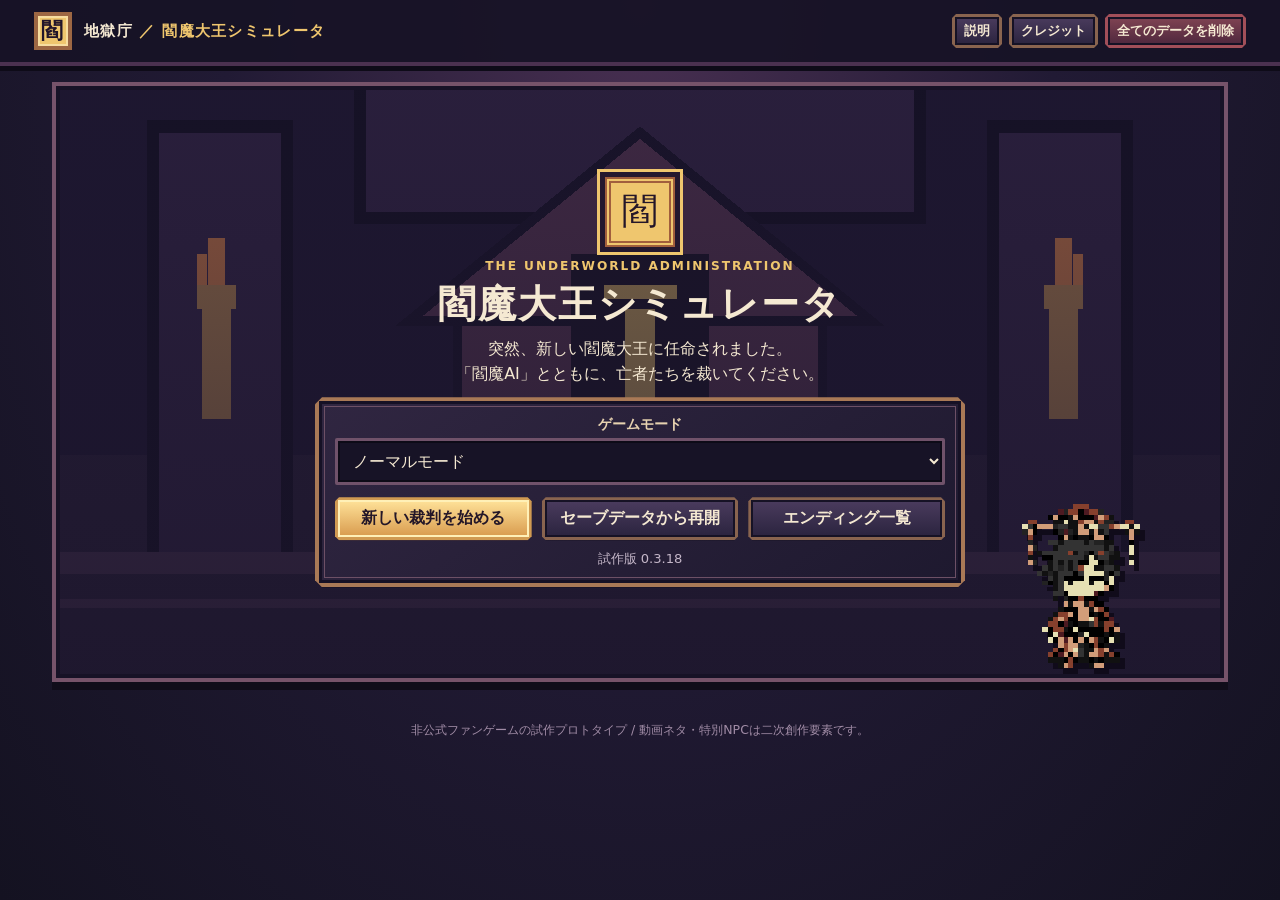
==== appointment.html @ 57f13fd4 "Add files via upload" ====
<!doctype html>
<html lang="ja">
<head><meta charset="utf-8"><meta name="viewport" content="width=device-width, initial-scale=1"><meta name="theme-color" content="#211a34"><title>就任手続き | 閻魔大王シミュレータ</title><link rel="stylesheet" href="css/style.css"></head>
<body data-page="appointment">
<header class="site-header">
  <div class="brand"><span class="brand-mark">閻</span><div class="brand-name">地獄庁 <span>／ 閻魔大王シミュレータ</span></div></div>
  <nav class="top-actions"><button class="pixel-button small" onclick="EnmaUI.backToTitle()">タイトルに戻る</button></nav>
</header>
<main>
  <div class="page-title"><div class="eyebrow">APPOINTMENT</div><h1>新任大王の就任手続き</h1></div>
  <section class="pixel-frame appointment-card">
    <div class="appointment-intro">
      <div class="row" style="align-items:center;gap:12px;margin-bottom:8px"><div class="ai-avatar"><img src="assets/enma-ai.svg" alt=""></div><div><div class="eyebrow">UNDERWORLD AI ASSISTANT</div><h2 style="margin:3px 0">閻魔AI</h2></div></div>
      <p>お初にお目にかかります、新任の大王。私は地獄庁の業務補助AIです。前任者の記録をもとに、裁判と地獄の運営をお手伝いいたします。</p>
      <h3>主なお仕事</h3>
      <ul><li>亡者の生前の行いを確認する</li><li>天国または第一〜第八地獄への行き先を決める</li><li>地獄へ送る場合は刑期を決める</li><li>5人の裁判が終わるごとに、地獄の状況を確認する</li><li>全5期を一区切りに、その後も運営を続けられる</li></ul>
    </div>
    <div class="appointment-name">
      <h2>大王のお名前</h2>
      <p class="muted small-text">裁判画面に表示する名前を決めてください。</p>
      <label for="rulerNameInput">名前（最大120文字）</label>
      <input id="rulerNameInput" type="text" maxlength="120" autocomplete="off" placeholder="例：閻魔大王">
      <div class="avatar-selector">
        <label>アバター</label>
        <div id="avatarChoices" class="avatar-choices" role="group" aria-label="アバター選択"></div>
      </div>
    </div>
    <div class="appointment-actions"><button class="pixel-button primary" onclick="EnmaUI.startCourtWithName()">裁判を開始する</button></div>
  </section>
</main>
<div class="modal-back" id="modalBack" onclick="if(event.target===this)EnmaUI.closeModal()"><div class="modal" id="modal"></div></div>
<script src="js/config.js"></script><script src="js/data.js"></script><script src="js/content.js"></script><script src="js/storage.js"></script><script src="js/game.js"></script><script src="js/ui.js"></script>
</body></html>
---- css/style.css ----
:root {
  --ink: #f5e9d2;
  --muted: #c4b6c8;
  --gold: #efc66e;
  --gold-deep: #9a633d;
  --panel: #211b35;
  --panel-2: #302642;
  --panel-3: #3d304d;
  --line: #775777;
  --red: #d46b61;
  --green: #9dcc9b;
  --shadow: #090713cc;
}
* { box-sizing: border-box; }

/* 共通レイアウト・ヘッダー */
html { min-height: 100%; background: #171326; }
body {
  min-height: 100vh; margin: 0; color: var(--ink);
  font-family: "Yu Gothic", "Hiragino Kaku Gothic ProN", Meiryo, system-ui, sans-serif;
  background: radial-gradient(ellipse at 50% 0, #493052 0, #211a34 46%, #141221 100%);
  image-rendering: pixelated;
}
button, input, select { font: inherit; }
button { cursor: pointer; }
a { color: var(--gold); }
.site-header {
  min-height: 66px; display: flex; align-items: center; justify-content: space-between;
  gap: 12px; padding: 10px clamp(14px, 3vw, 34px);
  background: #171326eF; border-bottom: 4px solid #4b3150;
  box-shadow: 0 5px 0 #0e0b18; position: relative; z-index: 5;
}
.brand { display: flex; align-items: center; gap: 12px; font-weight: 900; letter-spacing: .08em; }
.brand-mark { display: grid; place-items: center; width: 38px; height: 38px; color: #21152a; background: var(--gold); border: 4px solid #9d6743; box-shadow: inset 0 0 0 2px #f7dda0; font-size: 22px; }
.brand-name { font-size: .96rem; line-height: 1.35; }
.brand-name span { color: var(--gold); }
.top-actions { display: flex; flex-wrap: wrap; gap: 7px; }
.pixel-button {
  color: var(--ink); border: 3px solid #89644f; background: linear-gradient(#4b3c5e, #2a233e);
  box-shadow: inset 0 0 0 2px #161225, 0 3px 0 #110d1b;
  border-radius: 2px; padding: 8px 13px; min-height: 38px; font-weight: 700;
  clip-path: polygon(4px 0,calc(100% - 4px) 0,100% 4px,100% calc(100% - 4px),calc(100% - 4px) 100%,4px 100%,0 calc(100% - 4px),0 4px);
}
.pixel-button:hover { filter: brightness(1.18); transform: translateY(-1px); }
.pixel-button:disabled { opacity: .38; cursor: not-allowed; transform: none; }
.pixel-button.primary { color: #241728; border-color: #d09a52; background: linear-gradient(#ffe39a, #d89a4d); box-shadow: inset 0 0 0 2px #fff0b7, 0 3px 0 #63402f; }
.pixel-button.danger { border-color: #a24f59; background: linear-gradient(#814453, #4e273d); }
.pixel-button.small { min-height: 30px; padding: 5px 9px; font-size: .82rem; }
main { max-width: 1220px; margin: 0 auto; padding: clamp(18px, 3vw, 32px) clamp(12px, 2vw, 22px) 45px; }
.page-title { margin: 0 0 18px; }
.eyebrow { color: var(--gold); font-size: .76rem; font-weight: 900; letter-spacing: .16em; }
h1, h2, h3, p { margin-top: 0; }
h1 { margin-bottom: .45em; font-size: clamp(1.7rem, 4vw, 2.8rem); letter-spacing: .05em; }
h2 { margin-bottom: .6em; font-size: clamp(1.2rem, 2.4vw, 1.6rem); }
h3 { margin-bottom: .35em; font-size: 1rem; }
p { line-height: 1.75; }
.muted { color: var(--muted); }
.small-text { font-size: .82rem; }
.pixel-frame {
  position: relative; padding: 17px; background: linear-gradient(145deg, #302641, #1e192f);
  border: 4px solid #a97956; box-shadow: inset 0 0 0 3px #161125, 0 7px 0 #110d1c, 0 12px 25px #08061177;
  clip-path: polygon(7px 0,calc(100% - 7px) 0,100% 7px,100% calc(100% - 7px),calc(100% - 7px) 100%,7px 100%,0 calc(100% - 7px),0 7px);
}
.pixel-frame::before { content: ""; position: absolute; inset: 5px; border: 1px solid #6d5066; pointer-events: none; }
.stack { display: grid; gap: 15px; }
.row { display: flex; align-items: center; gap: 12px; flex-wrap: wrap; }
.between { justify-content: space-between; }
.grid2 { display: grid; grid-template-columns: minmax(0,1fr) minmax(0,1fr); gap: 14px; }
/* タイトル画面：説明文を短くし、縦方向の余白も小さくしています。 */
body[data-page="home"] main { padding-top: 16px; padding-bottom: 20px; }
.home-hero {
  position: relative; min-height: min(600px, calc(100vh - 180px)); display: grid; place-items: center; text-align: center;
  background: linear-gradient(#1a142a88, #1a142acc), url("../assets/title-bg.svg") center/cover no-repeat;
  border: 4px solid #76536a; box-shadow: inset 0 0 0 4px #171226, 0 8px 0 #100d1a; padding: 16px 14px;
}
/* 裁判画面と同じく、閻魔大王を画面右側の下寄りに配置します。 */
.home-judge {
  position: absolute; right: clamp(12px, 2.2vw, 30px); bottom: 10px; z-index: 1;
  width: clamp(110px, 14vw, 180px); pointer-events: none;
}
.home-judge .character-image.judge { width: clamp(92px, 10vw, 140px); max-height: 220px; }
.home-content { position: relative; z-index: 2; }
.seal { width: 104px; height: 104px; display: grid; place-items: center; margin: 0 auto 20px; color: #241629; background: var(--gold); border: 8px double #a15e3d; box-shadow: 0 0 0 5px #24182e, 0 0 0 8px var(--gold); font-family: serif; font-size: 3.2rem; }
.home-content { width: min(650px, 100%); }
.home-content.stack { gap: 7px; }
.home-content .seal { width: 70px; height: 70px; margin: 0 auto 5px; font-size: 2.25rem; border-width: 6px; }

.home-content h1 { margin: 0; font-size: clamp(1.55rem, 3.5vw, 2.35rem); }
.home-description { margin: 0 0 4px; line-height: 1.55; }
.home-menu { gap: 8px; padding: 12px 16px; }
.home-menu label { margin: 2px 0 4px; }
label { display: block; margin: 9px 0 6px; color: #e7d2b0; font-size: .9rem; font-weight: 700; }
select, input[type="text"] {
  width: 100%; color: var(--ink); background: #171326; border: 3px solid #70526a; border-radius: 2px;
  padding: 10px 11px; outline: none; box-shadow: inset 0 0 0 2px #0d0b17;
}
select:focus, input:focus { border-color: var(--gold); }
.home-buttons { display: grid; grid-template-columns: repeat(3, minmax(0, 1fr)); gap: 10px; margin-top: 4px; }
.home-buttons .pixel-button { padding-left: 8px; padding-right: 8px; }
.status-summary { display: flex; gap: 10px; flex-wrap: wrap; margin: 10px 0 17px; }
.status-chip { display: inline-flex; align-items: center; gap: 9px; padding: 7px 12px; border: 3px solid #64485f; background: #261e39; box-shadow: inset 0 0 0 2px #151122; font-weight: 800; }
.pixel-icon { color: var(--gold); }
/* 裁判画面 */
.court-scene {
  display: grid; grid-template-columns: minmax(125px,.68fr) minmax(340px,2.35fr) minmax(135px,.78fr);
  gap: 14px; align-items: stretch; min-height: 460px; padding: 18px;
  background: linear-gradient(#1e1830aa,#1e1830bb), url("../assets/court-bg.svg") center/cover no-repeat;
  border: 4px solid #76536a; box-shadow: inset 0 0 0 4px #171226, 0 7px 0 #100d1a;
}
.character-card { display: flex; flex-direction: column; align-items: center; justify-content: end; text-align: center; padding: 10px 7px 15px; min-width: 0; }
.character-image { display: block; width: clamp(78px, 9vw, 126px); height: auto; max-height: 225px; object-fit: contain; image-rendering: pixelated; filter: drop-shadow(5px 6px 0 #100b1a); }
.character-image.judge { width: clamp(102px, 12vw, 158px); max-height: 260px; }
.character-name { margin: 7px 0 3px; color: var(--gold); font-weight: 900; text-shadow: 2px 2px #1b1325; }
.character-sub { margin: 0; color: #e1d0d9; font-size: .78rem; line-height: 1.5; }
.case-panel { align-self: center; min-width: 0; padding: clamp(13px,2vw,21px); background: #1b172cf2; border: 4px solid #c08a5a; box-shadow: inset 0 0 0 3px #100d1d, 0 5px 0 #100d1d; }
.case-heading { display: flex; justify-content: space-between; align-items: flex-start; flex-wrap: wrap; gap: 8px; }
.case-tag { display: inline-block; padding: 4px 8px; border: 2px solid #8b6656; color: #efd39e; background: #362641; font-size: .78rem; }
.deed-list { display: grid; gap: 8px; margin: 13px 0 18px; }
.deed-card { display: grid; grid-template-columns: 36px 1fr; gap: 10px; align-items: start; padding: 10px; background: #302640; border: 2px solid #5a4260; box-shadow: inset 0 0 0 2px #1b162b; }
.deed-number { display: grid; place-items: center; width: 30px; height: 30px; color: #281b2e; background: var(--gold); border: 2px solid #ad754b; font-weight: 900; }
.deed-card h3 { color: #ffe0a0; line-height: 1.5; }
.deed-card p { margin: 0; color: #e0d4df; font-size: .86rem; line-height: 1.55; }
.range-wrap { padding-top: 2px; }
input[type="range"] { width: 100%; accent-color: #e5ae59; cursor: pointer; }
.range-labels { display: flex; justify-content: space-between; color: var(--muted); font-size: .78rem; }
.ai-comment { margin-top: 14px; padding: 11px 13px; border: 3px solid #7d6494; background: #2d2342; box-shadow: inset 0 0 0 2px #171225; line-height: 1.65; }
.ai-comment strong { color: #d8b5ef; }
.ai-name { display: inline-flex; align-items: center; gap: .28em; vertical-align: middle; white-space: nowrap; }
.ai-name img { width: 1.18em; height: 1.18em; object-fit: contain; image-rendering: pixelated; vertical-align: middle; }
.hidden { display: none !important; }
.pixel-meter { height: 13px; padding: 2px; border: 2px solid #66506a; background: #171225; box-shadow: inset 0 0 0 1px #090711; }
.pixel-meter i { display: block; height: 100%; background: repeating-linear-gradient(90deg,#d17a59 0 8px,#e8b265 8px 12px); }
.review-stats { display: grid; grid-template-columns: 1fr; grid-template-rows: repeat(2, minmax(0,1fr)); gap: 8px; }
.review-stat { display: flex; align-items: center; justify-content: space-between; gap: 12px; min-height: 52px; padding: 9px 12px; border: 2px solid #634860; background: #2b223d; box-shadow: inset 0 0 0 2px #171225; }
.review-stat small { display: block; color: var(--muted); margin-bottom: 0; font-size: .82rem; }
.review-stat strong { display: block; color: var(--gold); font-size: 1.02rem; text-align: right; }
.hell-list { display: grid; grid-template-columns: 1fr 1fr; gap: 5px 18px; }
.hell-row { padding: 5px 0; }
.hell-row-heading { display: flex; justify-content: space-between; gap: 10px; margin-bottom: 7px; }
.condition { color: #ead4a3; font-size: .82rem; }
.modal-back { display: none; place-items: center; position: fixed; inset: 0; z-index: 30; padding: 16px; background: #080611d9; }
.modal-back.show { display: grid; }
.modal { width: min(700px,100%); max-height: 88vh; overflow: auto; padding: 20px; background: #241c36; border: 4px solid #a97956; box-shadow: inset 0 0 0 3px #130f20, 0 15px 60px #000b; }
.modal-heading { display: flex; align-items: center; justify-content: space-between; gap: 12px; margin-bottom: 12px; }
.modal-heading h2 { margin: 0; }
.collection-list, .save-list { display: grid; gap: 9px; max-height: 55vh; overflow: auto; padding-right: 4px; }
.collection-item, .save-slot { padding: 11px 12px; border: 2px solid #604761; background: #302640; }
.collection-item p { margin: 5px 0; font-size: .9rem; }
.collection-item small { color: #d6b8d1; }
.save-slot { display: flex; align-items: center; justify-content: space-between; gap: 12px; }
.button-row { display: flex; gap: 8px; flex-wrap: wrap; margin-top: 12px; }
.toast { min-height: 1.4em; color: var(--green); }
.page-center { min-height: 68vh; display: grid; place-items: center; }
.ending-card, .gameover-card { width: min(720px,100%); text-align: center; }
.ending-card .seal { margin-top: 5px; }
.gameover-card .seal { color: #fff0dc; background: #a5464e; border-color: #682c42; box-shadow: 0 0 0 5px #24182e, 0 0 0 8px #a5464e; }
.site-footer { padding: 20px 12px 28px; text-align: center; color: #a18ca6; font-size: .78rem; }
@media (max-width: 1000px) {
  .home-content { width: min(620px, calc(100% - 300px)); }
}
@media (max-width: 850px) {
  .home-content { width: min(650px, calc(100% - 200px)); }
  .home-judge { right: 4px; bottom: 8px; width: 96px; flex-direction: column; justify-content: flex-end; gap: 0; min-height: 0; }
  .home-judge .character-image.judge { width: 84px; max-height: 116px; }
  .home-judge .character-sub { display: none; }
  .court-scene { grid-template-columns: 1fr; gap: 6px; }
  .character-card { flex-direction: row; justify-content: center; gap: 12px; min-height: 118px; }
  .character-image { width: 68px; max-height: 105px; }
  .character-image.judge { width: 84px; max-height: 116px; }
  .case-panel { order: 2; }
  .character-card:first-child { order: 1; }
  .character-card:last-child { order: 3; }
  .hell-list { grid-template-columns: 1fr; }
}
@media (max-width: 560px) {
  .home-content { width: calc(100% - 150px); }
  .home-judge { right: 2px; bottom: 6px; width: 68px; }
  .home-judge .character-image.judge { width: 62px; max-height: 92px; }
  .home-judge .character-name { font-size: .68rem; }
  .site-header { align-items: flex-start; flex-direction: column; }
  .top-actions { width: 100%; }
  .top-actions .pixel-button { flex: 1; }
  .home-buttons, .grid2, .review-stats { grid-template-columns: 1fr; }
  .save-slot { align-items: flex-start; flex-direction: column; }
  .case-panel { padding: 12px; }
  .deed-card { grid-template-columns: 29px 1fr; padding: 8px; }
  .deed-number { width: 25px; height: 25px; }
}


/* 裁判画面の密度調整・判決結果モーダル */
body[data-page="court"] .court-main { max-width: 1380px; padding: 10px clamp(10px, 1.5vw, 20px) 12px; }
body[data-page="court"] .site-header { min-height: 58px; padding-top: 7px; padding-bottom: 7px; }
body[data-page="court"] .site-footer { display: none; }
.court-topline { display: flex; justify-content: space-between; align-items: center; gap: 12px; margin: 0 2px 8px; min-height: 22px; }
.court-topline #phaseLabel { font-size: .78rem; }
.court-topline #progressText { font-size: .8rem; }
.court-scene { min-height: 0; height: min(470px, calc(100vh - 132px)); padding: 10px; gap: 10px; }
.character-card { padding: 4px 3px 8px; }
.character-image { max-height: 190px; width: clamp(72px, 8vw, 112px); }
.character-image.judge { max-height: 220px; width: clamp(92px, 10vw, 140px); }
.case-panel { padding: clamp(10px, 1.2vw, 15px); }
.case-heading { align-items: center; }
.case-heading .eyebrow { margin-bottom: 2px; }
.case-heading h2 { font-size: 1.05rem; margin: 0; }
.deed-list { gap: 6px; margin: 8px 0 10px; }
.deed-card { padding: 7px 8px; gap: 8px; }
.deed-card h3 { font-size: .92rem; margin-bottom: 2px; }
.deed-card p { font-size: .8rem; line-height: 1.42; }
.verdict-controls { margin-top: 8px !important; justify-content: flex-end; }
.verdict-controls .muted { margin-right: auto; font-size: .76rem; }
#yearsInput, #hellSelect { padding-top: 7px; padding-bottom: 7px; }
body[data-page="court"] main { padding-bottom: 10px; }
/* 判決結果モーダル */
.verdict-modal-body { display: grid; grid-template-columns: minmax(145px,.78fr) minmax(0,1.8fr); gap: 18px; align-items: center; }
.verdict-soul-wrap { display: flex; flex-direction: column; align-items: center; justify-content: center; gap: 8px; min-width: 0; }
.verdict-soul { display: block; width: auto; height: 150px; max-width: 100%; object-fit: contain; image-rendering: pixelated; filter: drop-shadow(4px 5px 0 #100b1a); }
.speech-bubble { position: relative; padding: 9px 12px; width: 100%; text-align: center; color: #291b2a; background: #ffe5a5; border: 3px solid #a97956; font-weight: 900; line-height: 1.4; }
.speech-bubble::before { content: ""; position: absolute; top: -9px; left: calc(50% - 7px); width: 12px; height: 12px; background: #ffe5a5; border-top: 3px solid #a97956; border-left: 3px solid #a97956; transform: rotate(45deg); }
.verdict-soul-name { color: var(--gold); font-size: .84rem; }
.verdict-summary { min-width: 0; }
.verdict-summary-label { color: var(--muted); font-size: .8rem; }
.verdict-destination { margin-top: 4px; color: var(--gold); font-size: 1.35rem; font-weight: 900; }
.verdict-term { margin-top: 5px; font-size: .95rem; }
.verdict-term strong { font-size: 1.3rem; }
.verdict-ai { margin-top: 14px; font-size: .9rem; }
.verdict-modal-actions { display: flex; justify-content: flex-end; margin-top: 18px; }
.verdict-modal-actions .pixel-button { min-width: 180px; }
@media (max-height: 760px) and (min-width: 851px) {
  .court-scene { height: calc(100vh - 112px); }
  .character-image { max-height: 160px; }
  .character-image.judge { max-height: 185px; }
  .case-panel { padding: 9px 12px; }
  .deed-list { margin: 6px 0 8px; }
  .deed-card { padding: 5px 7px; }
}
@media (max-width: 850px) {
  body[data-page="court"] .court-main { padding: 10px 10px 18px; }
  .court-scene { height: auto; min-height: 0; }
  /* モバイル画面では、判決結果のキャラクターと内容を縦に並べます。 */
  .verdict-modal-body { grid-template-columns: 1fr; }
  .verdict-soul { height: 115px; }
  .verdict-soul-wrap { display: grid; grid-template-columns: 90px 1fr; }
  .verdict-soul-name { grid-column: 1 / -1; }
}

/* 新任大王の就任手続き画面 */
body[data-page="appointment"] main { max-width: 1000px; padding-top: 18px; padding-bottom: 22px; }
.appointment-card { display: grid; grid-template-columns: minmax(0, 1fr) minmax(250px, .8fr); gap: 16px; align-items: center; padding: 18px; }
.ai-avatar { width: 58px; height: 58px; display: grid; place-items: center; flex: 0 0 auto; padding: 5px; background: #171326; border: 4px double #a15e3d; box-shadow: 0 0 0 3px #24182e; }
.ai-avatar img { width: 100%; height: 100%; object-fit: contain; image-rendering: pixelated; }
.appointment-intro { padding: 12px 14px; border: 3px solid #715775; background: #2b223d; }
.appointment-intro p:last-child { margin-bottom: 0; }
.appointment-name { padding: 14px; border: 3px solid #a97956; background: #211b35; }
.avatar-selector { margin-top: 14px; }
.avatar-selector label { margin: 0 0 8px; }
.avatar-choices { display: flex; flex-wrap: wrap; justify-content: center; gap: 8px; }
.avatar-choice { width: 66px; height: 136px; display: grid; place-items: center; padding: 1px; border: 3px solid #604761; background: #171326; box-shadow: inset 0 0 0 2px #0d0b17; }
.avatar-choice img { width: 100%; height: 100%; max-width: none; max-height: none; object-fit: contain; image-rendering: pixelated; }
.avatar-choice.selected { border-color: var(--gold); background: #3b2e43; box-shadow: inset 0 0 0 2px #e1b95e, 0 0 0 2px #8e633e; }
.avatar-choice.locked { cursor: not-allowed; opacity: .55; }
.avatar-choice.locked img { filter: grayscale(1) brightness(.32); }
.avatar-choice:disabled { opacity: .6; }
.appointment-actions { grid-column: 1 / -1; display: flex; justify-content: flex-end; }
@media (max-width: 650px) {
  .appointment-card { grid-template-columns: 1fr; }
  .appointment-actions { grid-column: auto; }
}


/* 期末の振り返り画面を裁判画面に近い高さへ圧縮します。 */
body[data-page="review"] .site-header { min-height: 54px; padding-top: 6px; padding-bottom: 6px; }
body[data-page="review"] main.review-main { max-width: 1180px; padding: 10px clamp(10px, 1.5vw, 20px) 12px; }
body[data-page="review"] .site-footer { display: none; }
.review-page-title { margin: 0 0 8px; }
.review-page-title h1 { margin: 2px 0 0; font-size: clamp(1.35rem, 2.6vw, 1.9rem); }
.review-page-title p { margin: 2px 0 0; font-size: .85rem; line-height: 1.4; }
.review-layout { display: grid; grid-template-columns: minmax(0, .95fr) minmax(0, 1.05fr); gap: 12px; align-items: stretch; min-height: min(390px, calc(100vh - 220px)); }
.review-left { display: grid; gap: 10px; align-content: stretch; min-height: 390px; }
.review-panel { padding: 15px 16px; display: grid; gap: 10px; align-content: start; }
.review-left > .review-panel { height: 100%; min-height: 390px; grid-template-rows: auto auto auto 1fr auto; align-content: stretch; gap: 9px; padding: 12px 13px; }
.review-panel h2 { font-size: 1rem; margin: 0; }
.review-panel-heading { display: flex; align-items: center; justify-content: space-between; gap: 8px; }
.review-rating { color: var(--gold); font-size: 1.08rem; font-weight: 900; white-space: nowrap; }
.review-staff-text, .staff-event-text { margin: 0; font-size: .9rem; line-height: 1.55; }
.review-ai { align-self: end; margin-top: 0; padding: 8px 10px; border-width: 2px; font-size: .84rem; line-height: 2.5; }
.review-ai-text { font-size: .94rem; }
.staff-event-panel { min-height: 0; }
.staff-event-panel .eyebrow { font-size: .65rem; }
.hell-review-panel { min-height: 390px; height: 100%; grid-template-rows: auto auto 1fr; }
.hell-review-panel .hell-list { grid-template-columns: 1fr; gap: 5px; align-content: space-between; }
.hell-review-panel .hell-row { padding: 3px 0; }
.hell-review-panel .hell-row-heading { font-size: .86rem; margin-bottom: 5px; }
.hell-review-panel .condition { font-size: .76rem; }
.hell-review-panel .pixel-meter { height: 10px; }
.review-next-row { margin-top: 10px; }
.review-next-row .pixel-button { min-width: 170px; }
.ending-list { display: grid; gap: 8px; }
.ending-entry { display: flex; align-items: flex-start; gap: 11px; padding: 10px 12px; border: 2px solid #604761; background: #302640; }
.ending-entry-mark { flex: 0 0 22px; color: var(--gold); font-weight: 900; text-align: center; }
.ending-entry p { margin: 4px 0 0; font-size: .84rem; line-height: 1.45; color: var(--muted); }
.ending-entry.undiscovered { opacity: .58; }
.auto-save-slot { margin-bottom: 9px; border-color: #a97956; }
@media (max-width: 850px) {
  .review-layout { grid-template-columns: 1fr; min-height: 0; }
  .review-left { min-height: 0; }
  .review-left > .review-panel { height: auto; min-height: 0; grid-template-rows: auto auto auto auto; }
  .hell-review-panel { min-height: 0; grid-template-rows: auto auto auto; }
  .hell-review-panel .hell-list { grid-template-columns: 1fr 1fr; height: auto; }
}
@media (max-width: 560px) {
  .review-layout { gap: 8px; }
  .review-stats { grid-template-columns: 1fr; grid-template-rows: auto auto; }
  .hell-review-panel .hell-list { grid-template-columns: 1fr 1fr; }
  .review-next-row { align-items: stretch; flex-direction: column; }
  .review-next-row .pixel-button { width: 100%; }
  .avatar-choice { width: 52px; height: 68px; }
}

/* 獄卒イベント画面 */
body[data-page="event"] .site-header { min-height: 58px; padding-top: 7px; padding-bottom: 7px; }
body[data-page="event"] main.event-main { max-width: 980px; padding: 14px clamp(10px, 2vw, 22px) 18px; }
body[data-page="event"] .site-footer { display: none; }
.event-topline { display: flex; justify-content: space-between; align-items: end; gap: 12px; margin-bottom: 12px; }
.event-topline h1 { margin: 3px 0 0; font-size: clamp(1.35rem, 2.8vw, 1.9rem); }
.staff-event-card { display: grid; gap: 14px; padding: clamp(14px, 2.2vw, 22px); }
.staff-speaker-row { display: flex; align-items: center; gap: 13px; padding-bottom: 10px; border-bottom: 2px solid #604761; }
.staff-avatar { flex: 0 0 76px; width: 76px; height: 76px; display: grid; place-items: center; background: #171326; border: 3px solid #80604f; box-shadow: inset 0 0 0 2px #0d0b17; }
.staff-avatar img { width: 60px; height: 60px; image-rendering: pixelated; }
.staff-speaker-row h2 { margin: 3px 0 0; font-size: 1.15rem; }
.staff-event-body { padding: 13px 15px; background: #211b35; border: 3px solid #715775; }
.staff-event-body h3 { margin-bottom: 7px; color: var(--gold); }
.staff-event-body p { margin: 0; line-height: 1.65; }
.event-choices { display: grid; gap: 9px; }
.event-option { min-height: 46px; text-align: left; padding: 10px 14px; }
.event-result { padding: 14px; border: 3px solid #b58b43; background: #2b223d; }
.event-reaction-label { color: var(--gold); font-size: .78rem; font-weight: 900; letter-spacing: .08em; }
.event-reaction { margin: 5px 0 10px; padding: 10px 12px; color: #291b2a; background: #ffe5a5; border: 3px solid #a97956; font-weight: 900; line-height: 1.5; }
.event-result-text { margin: 0 0 6px; }
.event-effect-text { margin: 0; color: var(--green); font-size: .88rem; font-weight: 700; }
.event-footer { display: flex; justify-content: flex-end; }
.term-cap-note { margin: 5px 0 0; font-size: .75rem; line-height: 1.35; }
.danger-text { color: #ffaaa4; font-weight: 800; }
@media (max-width: 560px) {
  .event-topline { align-items: start; }
  .staff-avatar { flex-basis: 62px; width: 62px; height: 62px; }
  .staff-avatar img { width: 50px; height: 50px; }
  .event-footer .pixel-button { width: 100%; }
}


/* クリア・ゲームオーバー画面は、カードの内容に合わせて高さを抑えます。 */
body[data-page="ending"] .page-center,
body[data-page="gameover"] .page-center {
  min-height: 0;
  padding-top: clamp(18px, 3vh, 30px);
  padding-bottom: clamp(20px, 3vh, 30px);
}
.debug-page-list { display: grid; grid-template-columns: repeat(2, minmax(0, 1fr)); gap: 8px; }
.debug-page-list .pixel-button { width: 100%; }
@media (max-width: 560px) { .debug-page-list { grid-template-columns: 1fr; } }


/* 振り返り画面から開く地獄の様子 */
.hell-report-help { margin: -3px 0 4px; }
.hell-row-button {
  display: block; width: 100%; color: var(--ink); text-align: left; font: inherit;
  border: 0; border-radius: 2px; background: transparent; cursor: pointer;
  transition: background .12s ease;
}
.hell-row-button:hover, .hell-row-button:focus-visible { background: #ffffff0d; outline: 2px solid #b58b43; outline-offset: 2px; }
.hell-row-button .hell-row-heading { display: flex; align-items: center; }
.hell-row-button .pixel-meter { display: block; }
.modal.hell-modal { width: min(900px, 100%); }
.hell-scene {
  position: relative; isolation: isolate; display: flex; align-items: end; justify-content: center;
  min-height: min(54vh, 410px); padding: 50px 22px 24px; overflow: hidden;
  border: 4px solid #a97956; box-shadow: inset 0 0 0 3px #171225, 0 6px 0 #100d1a;
  background-position: center; background-size: cover;
}
.hell-scene::before {
  content: ""; position: absolute; inset: 0; z-index: -1; opacity: .52;
  background: url("../assets/hell_overhead_base.svg") center/cover no-repeat;
  image-rendering: pixelated;
}
/* 2地獄ずつ、用意された4種類の俯瞰画像を割り当てます。 */
.hell-scene-1::before, .hell-scene-2::before { background-image: url("../assets/hell_overhead_base.svg"); }
.hell-scene-3::before, .hell-scene-4::before { background-image: url("../assets/hell_overhead_base-2.svg"); }
.hell-scene-5::before, .hell-scene-6::before { background-image: url("../assets/hell_overhead_base-3.svg"); }
.hell-scene-7::before, .hell-scene-8::before { background-image: url("../assets/hell_overhead_base-4.svg"); }
.hell-scene-1 { background-image: linear-gradient(180deg, #9d3e2f 0%, #542539 48%, #21152c 100%); }
.hell-scene-2 { background-image: linear-gradient(180deg, #9a5c35 0%, #53334b 50%, #21152c 100%); }
.hell-scene-3 { background-image: linear-gradient(180deg, #6b493b 0%, #36314d 50%, #19162b 100%); }
.hell-scene-4 { background-image: linear-gradient(180deg, #51405f 0%, #342443 52%, #171326 100%); }
.hell-scene-5 { background-image: linear-gradient(180deg, #315c69 0%, #28354d 52%, #171326 100%); }
.hell-scene-6 { background-image: linear-gradient(180deg, #3e5277 0%, #282b4c 52%, #151326 100%); }
.hell-scene-7 { background-image: linear-gradient(180deg, #45405e 0%, #30243e 52%, #130f22 100%); }
.hell-scene-8 { background-image: linear-gradient(180deg, #28263d 0%, #1c1a30 52%, #0d0b18 100%); }
.hell-scene-label {
  position: absolute; top: 12px; left: 14px; padding: 5px 9px;
  color: #ffe4a2; background: #171225cc; border: 2px solid #a97956;
  font-weight: 900; letter-spacing: .06em;
}
.hell-inmate-grid {
  display: grid;
  grid-template-columns: repeat(var(--inmate-columns, 5), minmax(0, 1fr));
  grid-template-rows: repeat(var(--inmate-rows, 3), minmax(76px, 1fr));
  justify-items: center; align-items: end;
  gap: 2px 4px; width: 100%; min-height: 250px;
  padding: 18px 12px 4px;
}
.hell-inmate-sprite {
  position: relative; left: var(--sprite-x, 0px); top: var(--sprite-y, 0px);
  justify-self: center; align-self: end;
  display: block; width: 43px; height: 62px; object-fit: contain;
  image-rendering: pixelated; filter: drop-shadow(3px 4px 0 #100b1a);
}
.hell-inmate-horizontal { animation: soulPixelNudgeHorizontal 1.2s steps(1, end) infinite; }
.hell-inmate-vertical { animation: soulPixelNudgeVertical 1.2s steps(1, end) infinite; }
@keyframes soulPixelNudgeHorizontal {
  0%, 100% { transform: translateX(0); }
  25% { transform: translateX(1px); }
  50% { transform: translateX(0); }
  75% { transform: translateX(-1px); }
}
@keyframes soulPixelNudgeVertical {
  0%, 100% { transform: translateY(0); }
  25% { transform: translateY(1px); }
  50% { transform: translateY(0); }
  75% { transform: translateY(-1px); }
}
.hell-empty { align-self: center; padding: 20px; color: #f1dcae; text-align: center; font-weight: 800; }

/* 判決履歴：内部評価は載せず、実際に表示した判決情報と反応だけを表示 */
.modal.history-modal { width: min(820px, 100%); }
.history-list { display: grid; gap: 10px; max-height: 68vh; overflow: auto; padding: 2px 4px 2px 0; }
.history-entry { padding: 12px 13px; border: 2px solid #604761; background: #302640; }
.history-entry-heading { display: flex; flex-wrap: wrap; align-items: center; gap: 9px; margin-bottom: 9px; }
.history-entry-heading strong { color: var(--gold); }
.history-entry-deeds { font-size: .88rem; }
.history-entry-deeds b, .history-verdict b, .history-quote b, .history-ai b { color: #e9c98c; }
.history-deeds { margin: 5px 0 8px; padding-left: 22px; }
.history-deeds li { margin: 2px 0; line-height: 1.5; }
.history-verdict, .history-quote, .history-ai { margin: 5px 0 0; font-size: .86rem; line-height: 1.55; }
.history-quote { color: #ffe5a5; }
.history-ai { color: #d9c6ea; }
.review-next-row .button-row { display: flex; flex-wrap: wrap; justify-content: flex-end; gap: 8px; }
@media (max-width: 850px) {
  .hell-scene { min-height: 300px; }
  .review-next-row .button-row { width: 100%; }
  .review-next-row .button-row .pixel-button { flex: 1 1 auto; }
}
@media (max-width: 560px) {
  .hell-scene { min-height: 260px; padding: 44px 10px 18px; }
  .hell-inmate-grid { grid-template-columns: repeat(var(--inmate-columns, 5), minmax(0, 1fr)); grid-template-rows: repeat(var(--inmate-rows, 3), minmax(68px, 1fr)); min-height: 220px; gap: 2px 2px; padding-right: 6px; padding-left: 6px; }
  .hell-inmate-sprite { width: 36px; height: 54px; }
  .review-next-row .button-row { flex-direction: column; }
  .review-next-row .button-row .pixel-button { width: 100%; }
}
@media (prefers-reduced-motion: reduce) {
  .hell-inmate-sprite { animation: none; }
}

.event-ai-comment { margin-top: 7px; padding: 6px 9px; border-width: 2px; font-size: .8rem; line-height: 1.35; }
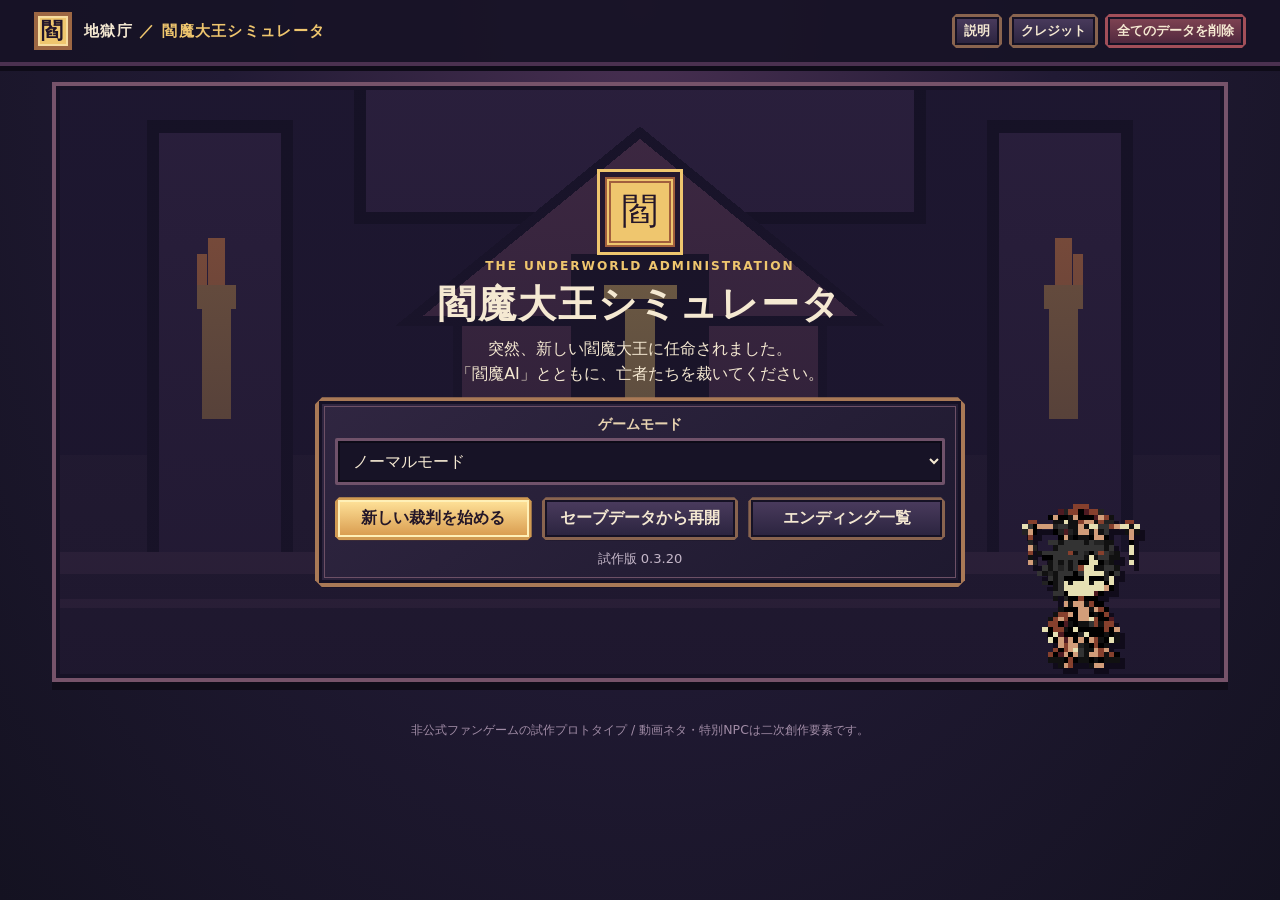
==== commit 6e4b8004: "Add files via upload" ====
--- a/appointment.html
+++ b/appointment.html
@@ -4,7 +4,7 @@
 <body data-page="appointment">
 <header class="site-header">
   <div class="brand"><span class="brand-mark">閻</span><div class="brand-name">地獄庁 <span>／ 閻魔大王シミュレータ</span></div></div>
-  <nav class="top-actions"><button class="pixel-button small" onclick="EnmaUI.backToTitle()">タイトルに戻る</button></nav>
+  <nav class="top-actions"><button class="pixel-button small hidden" id="sandboxSettingsButton" onclick="EnmaUI.openSandboxSettings()">設定</button><button class="pixel-button small" onclick="EnmaUI.backToTitle()">タイトルに戻る</button></nav>
 </header>
 <main>
   <div class="page-title"><div class="eyebrow">APPOINTMENT</div><h1>新任大王の就任手続き</h1></div>
@@ -13,7 +13,7 @@
       <div class="row" style="align-items:center;gap:12px;margin-bottom:8px"><div class="ai-avatar"><img src="assets/enma-ai.svg" alt=""></div><div><div class="eyebrow">UNDERWORLD AI ASSISTANT</div><h2 style="margin:3px 0">閻魔AI</h2></div></div>
       <p>お初にお目にかかります、新任の大王。私は地獄庁の業務補助AIです。前任者の記録をもとに、裁判と地獄の運営をお手伝いいたします。</p>
       <h3>主なお仕事</h3>
-      <ul><li>亡者の生前の行いを確認する</li><li>天国または第一〜第八地獄への行き先を決める</li><li>地獄へ送る場合は刑期を決める</li><li>5人の裁判が終わるごとに、地獄の状況を確認する</li><li>全5期を一区切りに、その後も運営を続けられる</li></ul>
+      <ul><li>亡者の生前の行いを確認し、嘘があれば指摘する</li><li>天国または第一〜第八地獄への行き先を決める</li><li>地獄へ送る場合は刑期を決める</li><li>5人の裁判が終わるごとに、地獄の状況を確認する</li><li>全5期を一区切りに、その後も運営を続けられる</li></ul>
     </div>
     <div class="appointment-name">
       <h2>大王のお名前</h2>
--- a/css/style.css
+++ b/css/style.css
@@ -110,7 +110,26 @@
 .character-card { display: flex; flex-direction: column; align-items: center; justify-content: end; text-align: center; padding: 10px 7px 15px; min-width: 0; }
 .character-image { display: block; width: clamp(78px, 9vw, 126px); height: auto; max-height: 225px; object-fit: contain; image-rendering: pixelated; filter: drop-shadow(5px 6px 0 #100b1a); }
 .character-image.judge { width: clamp(102px, 12vw, 158px); max-height: 260px; }
-.character-name { margin: 7px 0 3px; color: var(--gold); font-weight: 900; text-shadow: 2px 2px #1b1325; }
+.character-label { width: 100%; min-width: 0; }
+/* 亡者名は従来どおりキャラクターカード内に表示し、表示高さも通常の名前欄に制限します。 */
+.character-name {
+  margin: 7px 0 3px; color: var(--gold); font-weight: 900; text-shadow: 2px 2px #1b1325;
+  line-height: 1.5; max-height: 3em; overflow: hidden; overflow-wrap: anywhere;
+}
+/* 閻魔大王名のためのレイアウト用スペース。名前本体は下の画面全体レイヤーに表示します。 */
+.character-name-slot { position: relative; width: 100%; height: 1.5em; flex: 0 0 1.5em; margin: 7px 0 3px; }
+.enma-name-viewport {
+  /* 画面全体をクリップ領域にし、名前が画面の外へ出た部分だけを隠します。 */
+  position: fixed; inset: 0; z-index: 12;
+  width: 100vw; height: 100vh; height: 100dvh; overflow: hidden; pointer-events: none;
+}
+.enma-name-text {
+  /* 名前の中心だけを従来の名前欄の中心に合わせ、幅は画面幅いっぱいにします。 */
+  position: absolute; top: var(--enma-name-center-y, 50%); left: var(--enma-name-center-x, 50%);
+  transform: translate(-50%, -50%); width: 100vw; max-height: none; overflow: visible; margin: 0;
+  color: var(--gold); font-weight: 900; text-shadow: 2px 2px #1b1325;
+  line-height: 1.5; overflow-wrap: anywhere; text-align: center;
+}
 .character-sub { margin: 0; color: #e1d0d9; font-size: .78rem; line-height: 1.5; }
 .case-panel { align-self: center; min-width: 0; padding: clamp(13px,2vw,21px); background: #1b172cf2; border: 4px solid #c08a5a; box-shadow: inset 0 0 0 3px #100d1d, 0 5px 0 #100d1d; }
 .case-heading { display: flex; justify-content: space-between; align-items: flex-start; flex-wrap: wrap; gap: 8px; }
@@ -165,6 +184,7 @@
   .home-judge .character-sub { display: none; }
   .court-scene { grid-template-columns: 1fr; gap: 6px; }
   .character-card { flex-direction: row; justify-content: center; gap: 12px; min-height: 118px; }
+  .character-label { flex: 1 1 0; width: auto; }
   .character-image { width: 68px; max-height: 105px; }
   .character-image.judge { width: 84px; max-height: 116px; }
   .case-panel { order: 2; }
@@ -209,6 +229,13 @@
 .deed-card p { font-size: .8rem; line-height: 1.42; }
 .verdict-controls { margin-top: 8px !important; justify-content: flex-end; }
 .verdict-controls .muted { margin-right: auto; font-size: .76rem; }
+.verdict-action-buttons { justify-content: flex-end; gap: 8px; }
+.lie-feedback { margin-top: 9px; padding: 8px 10px; border: 2px solid #7d6494; background: #2d2342; font-size: .84rem; line-height: 1.55; }
+.lie-feedback p { margin: 0; }
+.lie-feedback p + p { margin-top: 5px; }
+.lie-feedback b { color: #e9c98c; }
+.lie-feedback-ai { color: #d8c9ed; }
+.deed-card.deed-revealed { border-color: #e5ae59; background: #59402f; box-shadow: inset 0 0 0 2px #382333, 0 0 0 1px #e5ae59; }
 #yearsInput, #hellSelect { padding-top: 7px; padding-bottom: 7px; }
 body[data-page="court"] main { padding-bottom: 10px; }
 /* 判決結果モーダル */
@@ -240,8 +267,9 @@
   /* モバイル画面では、判決結果のキャラクターと内容を縦に並べます。 */
   .verdict-modal-body { grid-template-columns: 1fr; }
   .verdict-soul { height: 115px; }
-  .verdict-soul-wrap { display: grid; grid-template-columns: 90px 1fr; }
+  .verdict-soul-wrap { display: grid; grid-template-columns: 90px minmax(0, 1fr); align-items: center; column-gap: 12px; }
   .verdict-soul-name { grid-column: 1 / -1; }
+  .speech-bubble::before { top: calc(50% - 7px); left: -9px; transform: rotate(-45deg); }
 }
 
 /* 新任大王の就任手続き画面 */
@@ -376,7 +404,7 @@
   position: relative; isolation: isolate; display: flex; align-items: end; justify-content: center;
   min-height: min(54vh, 410px); padding: 50px 22px 24px; overflow: hidden;
   border: 4px solid #a97956; box-shadow: inset 0 0 0 3px #171225, 0 6px 0 #100d1a;
-  background-position: center; background-size: cover;
+  background-position: center; background-size: cover; cursor: crosshair; touch-action: manipulation;
 }
 .hell-scene::before {
   content: ""; position: absolute; inset: 0; z-index: -1; opacity: .52;
@@ -397,6 +425,7 @@
 .hell-scene-7 { background-image: linear-gradient(180deg, #45405e 0%, #30243e 52%, #130f22 100%); }
 .hell-scene-8 { background-image: linear-gradient(180deg, #28263d 0%, #1c1a30 52%, #0d0b18 100%); }
 .hell-scene-label {
+  pointer-events: none;
   position: absolute; top: 12px; left: 14px; padding: 5px 9px;
   color: #ffe4a2; background: #171225cc; border: 2px solid #a97956;
   font-weight: 900; letter-spacing: .06em;
@@ -409,14 +438,51 @@
   gap: 2px 4px; width: 100%; min-height: 250px;
   padding: 18px 12px 4px;
 }
+.hell-inmate-actor {
+  position: relative; left: var(--sprite-x, 0px); top: var(--sprite-y, 0px);
+  justify-self: center; align-self: end; display: block;
+  width: 43px; height: 62px; cursor: crosshair;
+}
+.hell-inmate-body {
+  position: absolute; inset: 0; display: block; transform-origin: center center;
+  transition: transform .12s steps(2, end);
+}
 .hell-inmate-sprite {
-  position: relative; left: var(--sprite-x, 0px); top: var(--sprite-y, 0px);
-  justify-self: center; align-self: end;
-  display: block; width: 43px; height: 62px; object-fit: contain;
+  display: block; width: 100%; height: 100%; object-fit: contain;
   image-rendering: pixelated; filter: drop-shadow(3px 4px 0 #100b1a);
 }
+.hell-inmate-facing-right.is-damaged .hell-inmate-body { transform: rotate(90deg); }
+.hell-inmate-facing-left.is-damaged .hell-inmate-body { transform: rotate(-90deg); }
+.hell-inmate-reaction {
+  position: absolute; z-index: 3; top: -24px; left: 50%; transform: translateX(-50%) scale(.8);
+  display: block; padding: 2px 5px; border: 2px solid #a97956; border-radius: 3px;
+  color: #291b2a; background: #ffe5a5; font-size: .68rem; font-weight: 900;
+  white-space: nowrap; opacity: 0; pointer-events: none; transition: opacity .12s, transform .12s;
+}
+.hell-inmate-reaction.show { opacity: 1; transform: translateX(-50%) scale(1); }
 .hell-inmate-horizontal { animation: soulPixelNudgeHorizontal 1.2s steps(1, end) infinite; }
 .hell-inmate-vertical { animation: soulPixelNudgeVertical 1.2s steps(1, end) infinite; }
+.hell-inmate-actor.is-damaged { animation-play-state: paused; }
+.hell-meteor {
+  position: absolute; z-index: 8; width: 62px; height: 68px; object-fit: contain;
+  image-rendering: pixelated; pointer-events: none;
+  transform: translate(-50%,-50%); animation: meteorFall .62s cubic-bezier(.22,.7,.3,1) forwards;
+  filter: drop-shadow(0 0 5px #ff763f);
+}
+.hell-meteor-impact {
+  position: absolute; z-index: 7; width: 48px; height: 48px; pointer-events: none;
+  border: 3px solid #ffe4a2; border-radius: 50%; box-shadow: 0 0 14px 5px #ff763f99;
+  transform: translate(-50%,-50%) scale(.2); animation: meteorImpact .42s ease-out forwards;
+}
+@keyframes meteorFall {
+  0% { opacity: 0; transform: translate(calc(-50% + var(--meteor-start-x, -160px)), calc(-50% + var(--meteor-start-y, -160px))) scale(.7); }
+  14% { opacity: 1; }
+  100% { opacity: 1; transform: translate(-50%,-50%) scale(1.05); }
+}
+@keyframes meteorImpact {
+  0% { opacity: 1; transform: translate(-50%,-50%) scale(.2); }
+  100% { opacity: 0; transform: translate(-50%,-50%) scale(1.6); }
+}
 @keyframes soulPixelNudgeHorizontal {
   0%, 100% { transform: translateX(0); }
   25% { transform: translateX(1px); }
@@ -429,6 +495,10 @@
   50% { transform: translateY(0); }
   75% { transform: translateY(-1px); }
 }
+
+.hell-scene.effects-disabled .hell-inmate-actor { animation: none !important; }
+.hell-scene.effects-disabled .hell-meteor { animation: none !important; transform: translate(-50%,-50%) !important; }
+.hell-scene.effects-disabled .hell-meteor-impact { display: none !important; }
 .hell-empty { align-self: center; padding: 20px; color: #f1dcae; text-align: center; font-weight: 800; }
 
 /* 判決履歴：内部評価は載せず、実際に表示した判決情報と反応だけを表示 */
@@ -453,12 +523,45 @@
 @media (max-width: 560px) {
   .hell-scene { min-height: 260px; padding: 44px 10px 18px; }
   .hell-inmate-grid { grid-template-columns: repeat(var(--inmate-columns, 5), minmax(0, 1fr)); grid-template-rows: repeat(var(--inmate-rows, 3), minmax(68px, 1fr)); min-height: 220px; gap: 2px 2px; padding-right: 6px; padding-left: 6px; }
-  .hell-inmate-sprite { width: 36px; height: 54px; }
+  .hell-inmate-actor { width: 36px; height: 54px; }
   .review-next-row .button-row { flex-direction: column; }
   .review-next-row .button-row .pixel-button { width: 100%; }
 }
 @media (prefers-reduced-motion: reduce) {
-  .hell-inmate-sprite { animation: none; }
+  .hell-inmate-actor { animation: none; }
 }
 
 .event-ai-comment { margin-top: 7px; padding: 6px 9px; border-width: 2px; font-size: .8rem; line-height: 1.35; }
+
+
+/* サンドボックスの個別設定 */
+.sandbox-settings-modal { width: min(720px, 100%); }
+.sandbox-settings-section { margin: 15px 0; padding: 12px 13px; border: 2px solid #604761; background: #211b35; }
+.sandbox-settings-section h3 { margin-bottom: 10px; color: var(--gold); }
+.sandbox-setting-field { margin: 12px 0; }
+.sandbox-setting-heading { display: flex; align-items: baseline; justify-content: space-between; gap: 10px; }
+.sandbox-setting-heading label { margin: 0 0 5px; }
+.sandbox-setting-heading output { color: #ffe5a5; font-weight: 900; white-space: nowrap; }
+.sandbox-setting-field input[type="range"] { width: 100%; accent-color: #d89a4d; }
+.sandbox-setting-field select { margin-top: 5px; }
+.sandbox-setting-field p { margin: 4px 0 0; }
+.sandbox-setting-toggle { display: flex; align-items: flex-start; gap: 10px; margin: 10px 0; padding: 9px 10px; border: 1px solid #604761; background: #2a223b; cursor: pointer; }
+.sandbox-setting-toggle input { flex: 0 0 auto; width: 18px; height: 18px; margin: 2px 0 0; accent-color: #d89a4d; }
+.sandbox-setting-toggle span { display: grid; gap: 3px; }
+.sandbox-setting-toggle small { color: var(--muted); line-height: 1.45; }
+.sandbox-settings-saved { min-height: 1.2em; margin: 4px 0 0; color: #a9d8ad; font-size: .8rem; }
+.lie-result-modal { width: min(560px, 100%); }
+.lie-result-reaction { margin: 14px 0; padding: 12px 14px; border: 3px solid #a97956; background: #ffe5a5; color: #291b2a; }
+.lie-result-reaction p { margin: 5px 0 0; font-weight: 900; font-size: 1.08rem; }
+.lie-result-ai { margin: 12px 0; }
+
+/* サンドボックスでは混雑ゲージだけがカード外へ伸び、ページ幅は変わりません。 */
+html, body { overflow-x: clip; }
+body.sandbox-mode .hell-review-panel { clip-path: none; overflow: visible; }
+body.sandbox-mode .hell-review-panel .hell-list,
+body.sandbox-mode .hell-review-panel .hell-row,
+body.sandbox-mode .hell-review-panel .hell-row-button,
+body.sandbox-mode .hell-review-panel .pixel-meter { overflow: visible; }
+body.sandbox-mode .hell-review-panel .pixel-meter i { max-width: none; }
+body.sandbox-mode .hell-review-panel .hell-row { position: relative; z-index: 1; }
+body.sandbox-mode .hell-review-panel .hell-row-heading { position: relative; z-index: 2; }
